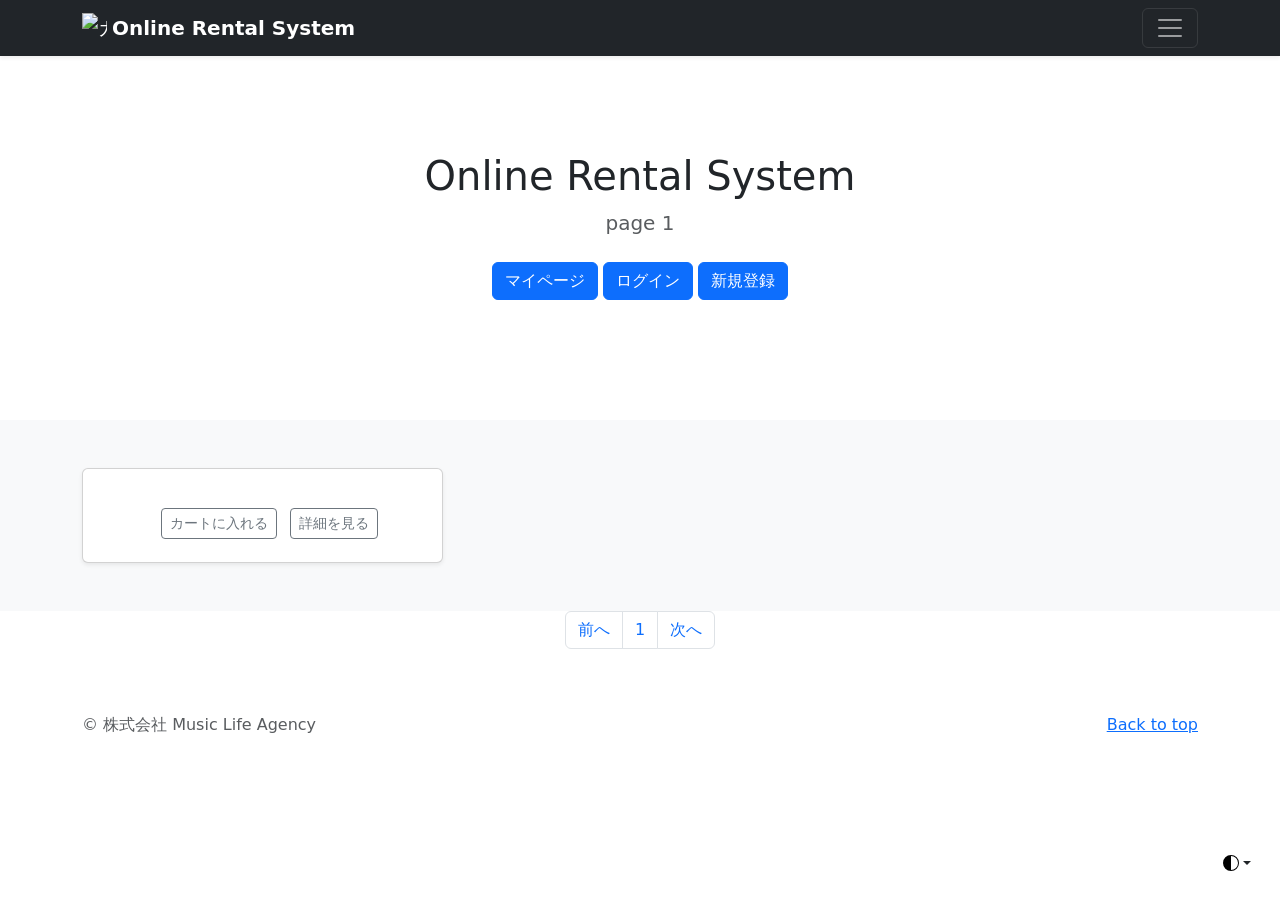
==== src/main/resources/templates/index.html @ 93e6fdf0 "Merge pull request #11 from rootoromy/nagata1204_cart 詳細を見るページ（detail.html）とcart.htmlのcss調整" ====
<!doctype html>
<html xmlns:th="http://www.thymeleaf.org" lang="ja" data-bs-theme="auto">
  <head>
<!--	  <script src="../assets/js/color-modes.js"></script>-->

    <meta charset="utf-8">
    <meta name="viewport" content="width=device-width, initial-scale=1">
    <meta name="description" content="">
    <meta name="author" content="Mark Otto, Jacob Thornton, and Bootstrap contributors">
    <meta name="generator" content="Hugo 0.112.5">
    <link rel="icon" type="image/svg+xml" href="/img/favicon.png">
    <title>Online Rental System</title>

    <link rel="canonical" href="https://getbootstrap.com/docs/5.3/examples/album/">

    <link href="https://cdn.jsdelivr.net/npm/bootstrap@5.3.0/dist/css/bootstrap.min.css" rel="stylesheet">
    <link href="https://getbootstrap.com/docs/5.3/examples/album/album.css" rel="stylesheet">
    <link href="/css/bootstrap.min.css" rel="stylesheet">
    <link href="/css/normal.css" rel="stylesheet">

    
  </head>
  <body>
    <svg xmlns="http://www.w3.org/2000/svg" style="display: none;">
      <symbol id="check2" viewBox="0 0 16 16">
        <path d="M13.854 3.646a.5.5 0 0 1 0 .708l-7 7a.5.5 0 0 1-.708 0l-3.5-3.5a.5.5 0 1 1 .708-.708L6.5 10.293l6.646-6.647a.5.5 0 0 1 .708 0z"/>
      </symbol>
      <symbol id="circle-half" viewBox="0 0 16 16">
        <path d="M8 15A7 7 0 1 0 8 1v14zm0 1A8 8 0 1 1 8 0a8 8 0 0 1 0 16z"/>
      </symbol>
      <symbol id="moon-stars-fill" viewBox="0 0 16 16">
        <path d="M6 .278a.768.768 0 0 1 .08.858 7.208 7.208 0 0 0-.878 3.46c0 4.021 3.278 7.277 7.318 7.277.527 0 1.04-.055 1.533-.16a.787.787 0 0 1 .81.316.733.733 0 0 1-.031.893A8.349 8.349 0 0 1 8.344 16C3.734 16 0 12.286 0 7.71 0 4.266 2.114 1.312 5.124.06A.752.752 0 0 1 6 .278z"/>
        <path d="M10.794 3.148a.217.217 0 0 1 .412 0l.387 1.162c.173.518.579.924 1.097 1.097l1.162.387a.217.217 0 0 1 0 .412l-1.162.387a1.734 1.734 0 0 0-1.097 1.097l-.387 1.162a.217.217 0 0 1-.412 0l-.387-1.162A1.734 1.734 0 0 0 9.31 6.593l-1.162-.387a.217.217 0 0 1 0-.412l1.162-.387a1.734 1.734 0 0 0 1.097-1.097l.387-1.162zM13.863.099a.145.145 0 0 1 .274 0l.258.774c.115.346.386.617.732.732l.774.258a.145.145 0 0 1 0 .274l-.774.258a1.156 1.156 0 0 0-.732.732l-.258.774a.145.145 0 0 1-.274 0l-.258-.774a1.156 1.156 0 0 0-.732-.732l-.774-.258a.145.145 0 0 1 0-.274l.774-.258c.346-.115.617-.386.732-.732L13.863.1z"/>
      </symbol>
      <symbol id="sun-fill" viewBox="0 0 16 16">
        <path d="M8 12a4 4 0 1 0 0-8 4 4 0 0 0 0 8zM8 0a.5.5 0 0 1 .5.5v2a.5.5 0 0 1-1 0v-2A.5.5 0 0 1 8 0zm0 13a.5.5 0 0 1 .5.5v2a.5.5 0 0 1-1 0v-2A.5.5 0 0 1 8 13zm8-5a.5.5 0 0 1-.5.5h-2a.5.5 0 0 1 0-1h2a.5.5 0 0 1 .5.5zM3 8a.5.5 0 0 1-.5.5h-2a.5.5 0 0 1 0-1h2A.5.5 0 0 1 3 8zm10.657-5.657a.5.5 0 0 1 0 .707l-1.414 1.415a.5.5 0 1 1-.707-.708l1.414-1.414a.5.5 0 0 1 .707 0zm-9.193 9.193a.5.5 0 0 1 0 .707L3.05 13.657a.5.5 0 0 1-.707-.707l1.414-1.414a.5.5 0 0 1 .707 0zm9.193 2.121a.5.5 0 0 1-.707 0l-1.414-1.414a.5.5 0 0 1 .707-.707l1.414 1.414a.5.5 0 0 1 0 .707zM4.464 4.465a.5.5 0 0 1-.707 0L2.343 3.05a.5.5 0 1 1 .707-.707l1.414 1.414a.5.5 0 0 1 0 .708z"/>
      </symbol>
    </svg>

    <div class="dropdown position-fixed bottom-0 end-0 mb-3 me-3 bd-mode-toggle">
      <button class="btn btn-bd-primary py-2 dropdown-toggle d-flex align-items-center"
              id="bd-theme"
              type="button"
              aria-expanded="false"
              data-bs-toggle="dropdown"
              aria-label="Toggle theme (auto)">
        <svg class="bi my-1 theme-icon-active" width="1em" height="1em"><use href="#circle-half"></use></svg>
        <span class="visually-hidden" id="bd-theme-text">Toggle theme</span>
      </button>
      <ul class="dropdown-menu dropdown-menu-end shadow" aria-labelledby="bd-theme-text">
        <li>
          <button type="button" class="dropdown-item d-flex align-items-center" data-bs-theme-value="light" aria-pressed="false">
            <svg class="bi me-2 opacity-50 theme-icon" width="1em" height="1em"><use href="#sun-fill"></use></svg>
            Light
            <svg class="bi ms-auto d-none" width="1em" height="1em"><use href="#check2"></use></svg>
          </button>
        </li>
        <li>
          <button type="button" class="dropdown-item d-flex align-items-center" data-bs-theme-value="dark" aria-pressed="false">
            <svg class="bi me-2 opacity-50 theme-icon" width="1em" height="1em"><use href="#moon-stars-fill"></use></svg>
            Dark
            <svg class="bi ms-auto d-none" width="1em" height="1em"><use href="#check2"></use></svg>
          </button>
        </li>
        <li>
          <button type="button" class="dropdown-item d-flex align-items-center active" data-bs-theme-value="auto" aria-pressed="true">
            <svg class="bi me-2 opacity-50 theme-icon" width="1em" height="1em"><use href="#circle-half"></use></svg>
            Auto
            <svg class="bi ms-auto d-none" width="1em" height="1em"><use href="#check2"></use></svg>
          </button>
        </li>
      </ul>
    </div>

    
<header data-bs-theme="dark">
  <div class="collapse text-bg-dark" id="navbarHeader">
    <div class="container">
      <div class="row">
        <div class="col-sm-8 col-md-7 py-4">
          <h4>About</h4>
          <p class="text-body-secondary">Add some information about the album below, the author, or any other background context. Make it a few sentences long so folks can pick up some informative tidbits. Then, link them off to some social networking sites or contact information.</p>
        </div>
        <div class="col-sm-4 offset-md-1 py-4">
          <h4>Contact</h4>
          <ul class="list-unstyled">
            <li><a href="#" class="text-white">Follow on Twitter</a></li>
            <li><a href="#" class="text-white">Like on Facebook</a></li>
            <li><a href="#" class="text-white">Email me</a></li>
          </ul>
        </div>
      </div>
    </div>
  </div>
  <div class="navbar navbar-dark bg-dark shadow-sm">
    <div class="container">
      <a href="#" class="navbar-brand d-flex align-items-center">
        <img src="/img/icon_white.png" alt="カメラのアイコン" style="width: 25px; margin-right: 5px;">
        <strong>Online Rental System</strong>
      </a>
      <button class="navbar-toggler" type="button" data-bs-toggle="collapse" data-bs-target="#navbarHeader" aria-controls="navbarHeader" aria-expanded="false" aria-label="Toggle navigation">
        <span class="navbar-toggler-icon"></span>
      </button>
    </div>
  </div>
</header>

<main>

  <section class="py-5 text-center container">
    <div class="row py-lg-5">
      <div class="col-lg-6 col-md-8 mx-auto">
        <h1 class="fw-light">Online Rental System</h1>
        <p class="lead text-body-secondary">
		  page <span th:text="${items.number + 1}">1</span>
		</p>
        <p>
          <a href="#" class="btn btn-primary my-2">マイページ</a>
          <a th:href="@{/login}" class="btn btn-primary my-2">ログイン</a>
          <a href="#" class="btn btn-primary my-2">新規登録</a>
        </p>
      </div>
    </div>
  </section>

  <div class="album py-5 bg-body-tertiary">
    <div class="container">

      <div class="row row-cols-1 row-cols-sm-2 row-cols-md-3 g-3">
		  
		 <!-- ここからループ開始 -->
        <div class="col" th:each="item : ${items}">
          <div class="card shadow-sm">
            
            <img th:src="@{/img/{file}(file=${item.imageFileName})}"
         th:alt="${item.title}">
            <div class="card-body">
              <p class="card-text" th:text="${item.title}"></p>
              <div class="d-flex align-items-center justify-content-center">
                <div class="btn-group d-flex align-items-center">
                  <a th:href="@{/cart/add/{id}(id=${item.id})}" class="btn"><button type="button" class="btn btn-sm btn-outline-secondary">カートに入れる</button></a>
                  <a th:href="@{/detail/{id}(id=${item.id})}"><button type="button" class="btn btn-sm btn-outline-secondary">詳細を見る</button></a>
                </div>
              </div>
            </div>
          </div>
        </div>
        <!-- ここまでループ終了 -->

      </div>
    </div>
  </div>

<!--ページネーション-->
<nav aria-label="商品ページ切り替え" th:if="${items != null}">
  <ul class="pagination justify-content-center">

    <!-- 前へ -->
    <li class="page-item" th:classappend="${items.first} ? ' disabled'">
      <a class="page-link"
         th:href="@{/(page=${items.number - 1})}"
         tabindex="-1">前へ</a>
    </li>

    <!-- ページ番号 -->
    <li class="page-item"
        th:each="i : ${#numbers.sequence(0, items.totalPages - 1)}"
        th:classappend="${i} == ${items.number} ? ' active'">
      <a class="page-link"
         th:text="${i + 1}"
         th:href="@{/(page=${i})}">1</a>
    </li>

    <!-- 次へ -->
    <li class="page-item" th:classappend="${items.last} ? ' disabled'">
      <a class="page-link"
         th:href="@{/(page=${items.number + 1})}">次へ</a>
    </li>

  </ul>
</nav>

</main>

<footer class="text-body-secondary py-5">
  <div class="container">
    <p class="float-end mb-1">
      <a href="#">Back to top</a>
    </p>
    <p class="mb-1">&copy; 株式会社 Music Life Agency</p>
  </div>
</footer>
<script src="/js/bootstrap.bundle.min.js"></script>

    </body>
</html>
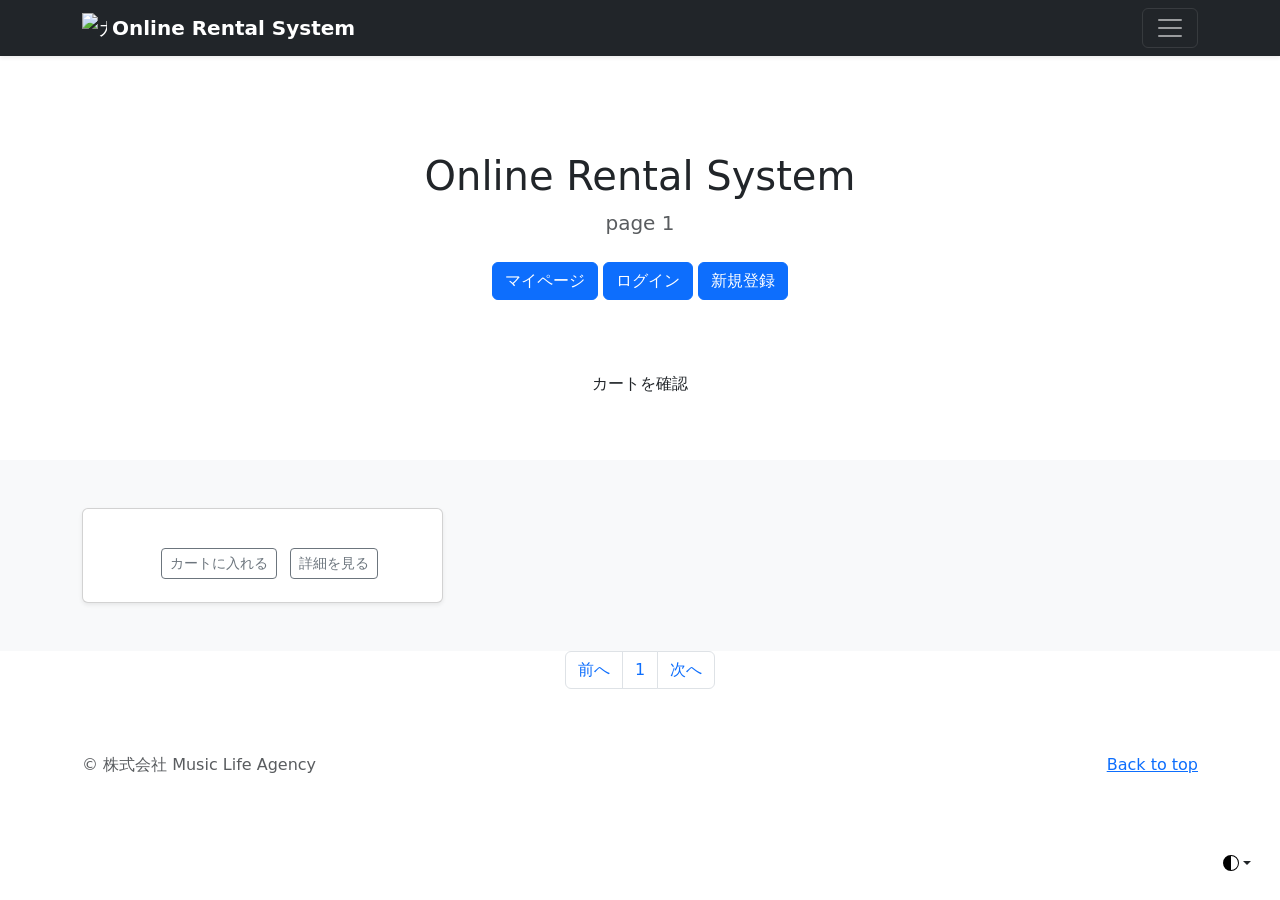
==== commit 4898a4ba: "12/5時点での池田によるカート機能変更" ====
--- a/src/main/resources/templates/index.html
+++ b/src/main/resources/templates/index.html
@@ -121,6 +121,7 @@
         </p>
       </div>
     </div>
+    <p><a th:href="@{/cart}">カートを確認</a></p>
   </section>
 
   <div class="album py-5 bg-body-tertiary">
@@ -139,7 +140,7 @@
               <div class="d-flex align-items-center justify-content-center">
                 <div class="btn-group d-flex align-items-center">
                   <a th:href="@{/cart/add/{id}(id=${item.id})}" class="btn"><button type="button" class="btn btn-sm btn-outline-secondary">カートに入れる</button></a>
-                  <a th:href="@{/detail/{id}(id=${item.id})}"><button type="button" class="btn btn-sm btn-outline-secondary">詳細を見る</button></a>
+                  <a th:href="@{/detail}"><button type="button" class="btn btn-sm btn-outline-secondary">詳細を見る</button></a>
                 </div>
               </div>
             </div>
@@ -152,33 +153,33 @@
   </div>
 
 <!--ページネーション-->
-<nav aria-label="商品ページ切り替え" th:if="${items != null}">
-  <ul class="pagination justify-content-center">
-
-    <!-- 前へ -->
-    <li class="page-item" th:classappend="${items.first} ? ' disabled'">
-      <a class="page-link"
-         th:href="@{/(page=${items.number - 1})}"
-         tabindex="-1">前へ</a>
-    </li>
-
-    <!-- ページ番号 -->
-    <li class="page-item"
-        th:each="i : ${#numbers.sequence(0, items.totalPages - 1)}"
-        th:classappend="${i} == ${items.number} ? ' active'">
-      <a class="page-link"
-         th:text="${i + 1}"
-         th:href="@{/(page=${i})}">1</a>
-    </li>
-
-    <!-- 次へ -->
-    <li class="page-item" th:classappend="${items.last} ? ' disabled'">
-      <a class="page-link"
-         th:href="@{/(page=${items.number + 1})}">次へ</a>
-    </li>
-
-  </ul>
-</nav>
+  <nav aria-label="商品ページ切り替え">
+	  <ul class="pagination justify-content-center">
+	
+	    <!-- 前へ -->
+	    <li class="page-item" th:classappend="${items.first} ? ' disabled'">
+	      <a class="page-link"
+	         th:href="@{/(page=${items.number - 1})}"
+	         tabindex="-1">前へ</a>
+	    </li>
+	
+	    <!-- ページ番号 -->
+	    <li class="page-item"
+	        th:each="i : ${#numbers.sequence(0, items.totalPages - 1)}"
+	        th:classappend="${i} == ${items.number} ? ' active'">
+	      <a class="page-link"
+	         th:text="${i + 1}"
+	         th:href="@{/(page=${i})}">1</a>
+	    </li>
+	
+	    <!-- 次へ -->
+	    <li class="page-item" th:classappend="${items.last} ? ' disabled'">
+	      <a class="page-link"
+	         th:href="@{/(page=${items.number + 1})}">次へ</a>
+	    </li>
+	
+	  </ul>
+	</nav>
 
 </main>
 
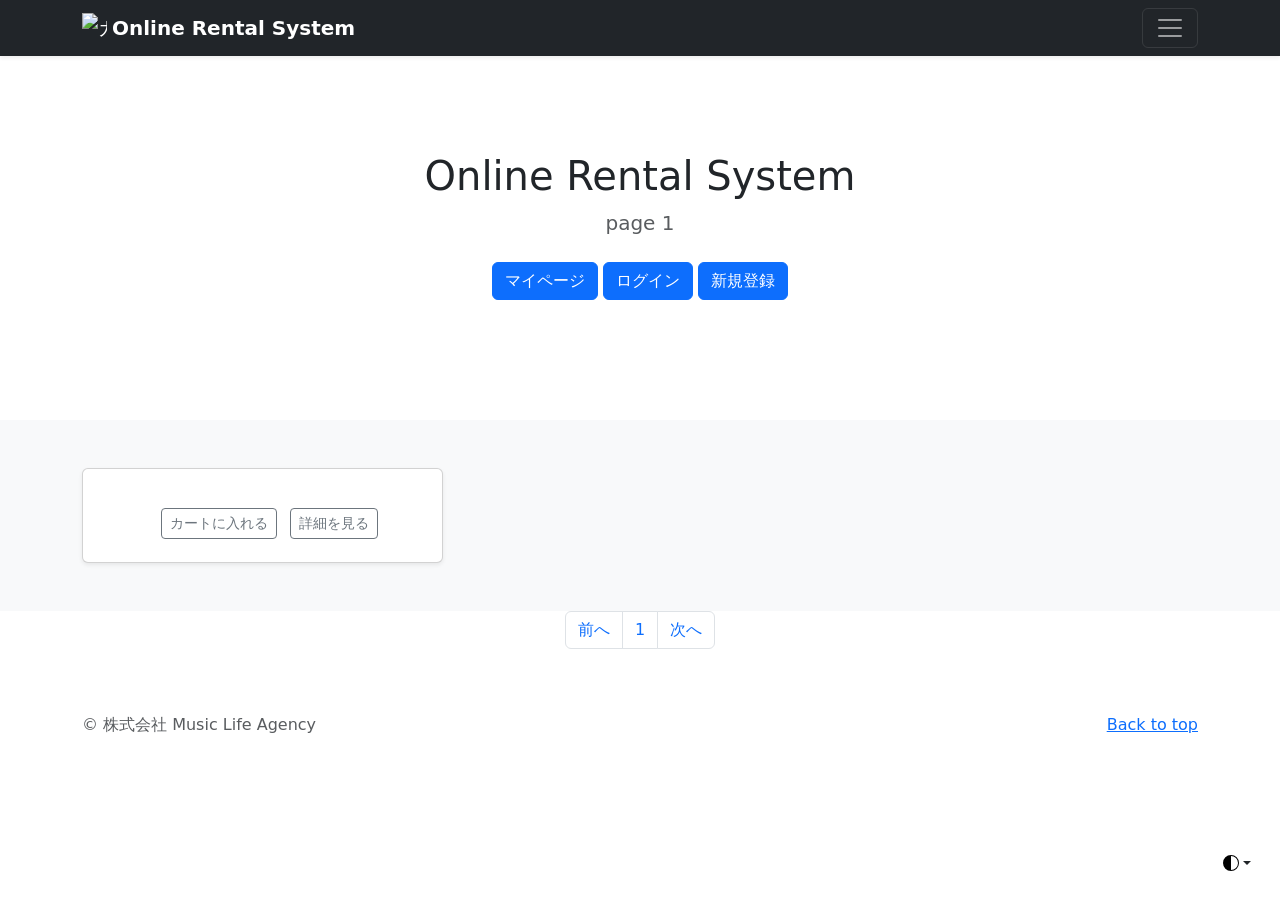
==== commit 5041251d: "Merge branch 'LoginBranchMergeTest' into SubBranch" ====
--- a/src/main/resources/templates/index.html
+++ b/src/main/resources/templates/index.html
@@ -121,7 +121,6 @@
         </p>
       </div>
     </div>
-    <p><a th:href="@{/cart}">カートを確認</a></p>
   </section>
 
   <div class="album py-5 bg-body-tertiary">
@@ -140,7 +139,7 @@
               <div class="d-flex align-items-center justify-content-center">
                 <div class="btn-group d-flex align-items-center">
                   <a th:href="@{/cart/add/{id}(id=${item.id})}" class="btn"><button type="button" class="btn btn-sm btn-outline-secondary">カートに入れる</button></a>
-                  <a th:href="@{/detail}"><button type="button" class="btn btn-sm btn-outline-secondary">詳細を見る</button></a>
+                  <a th:href="@{/detail/{id}(id=${item.id})}"><button type="button" class="btn btn-sm btn-outline-secondary">詳細を見る</button></a>
                 </div>
               </div>
             </div>
@@ -153,33 +152,33 @@
   </div>
 
 <!--ページネーション-->
-  <nav aria-label="商品ページ切り替え">
-	  <ul class="pagination justify-content-center">
-	
-	    <!-- 前へ -->
-	    <li class="page-item" th:classappend="${items.first} ? ' disabled'">
-	      <a class="page-link"
-	         th:href="@{/(page=${items.number - 1})}"
-	         tabindex="-1">前へ</a>
-	    </li>
-	
-	    <!-- ページ番号 -->
-	    <li class="page-item"
-	        th:each="i : ${#numbers.sequence(0, items.totalPages - 1)}"
-	        th:classappend="${i} == ${items.number} ? ' active'">
-	      <a class="page-link"
-	         th:text="${i + 1}"
-	         th:href="@{/(page=${i})}">1</a>
-	    </li>
-	
-	    <!-- 次へ -->
-	    <li class="page-item" th:classappend="${items.last} ? ' disabled'">
-	      <a class="page-link"
-	         th:href="@{/(page=${items.number + 1})}">次へ</a>
-	    </li>
-	
-	  </ul>
-	</nav>
+<nav aria-label="商品ページ切り替え" th:if="${items != null}">
+  <ul class="pagination justify-content-center">
+
+    <!-- 前へ -->
+    <li class="page-item" th:classappend="${items.first} ? ' disabled'">
+      <a class="page-link"
+         th:href="@{/(page=${items.number - 1})}"
+         tabindex="-1">前へ</a>
+    </li>
+
+    <!-- ページ番号 -->
+    <li class="page-item"
+        th:each="i : ${#numbers.sequence(0, items.totalPages - 1)}"
+        th:classappend="${i} == ${items.number} ? ' active'">
+      <a class="page-link"
+         th:text="${i + 1}"
+         th:href="@{/(page=${i})}">1</a>
+    </li>
+
+    <!-- 次へ -->
+    <li class="page-item" th:classappend="${items.last} ? ' disabled'">
+      <a class="page-link"
+         th:href="@{/(page=${items.number + 1})}">次へ</a>
+    </li>
+
+  </ul>
+</nav>
 
 </main>
 
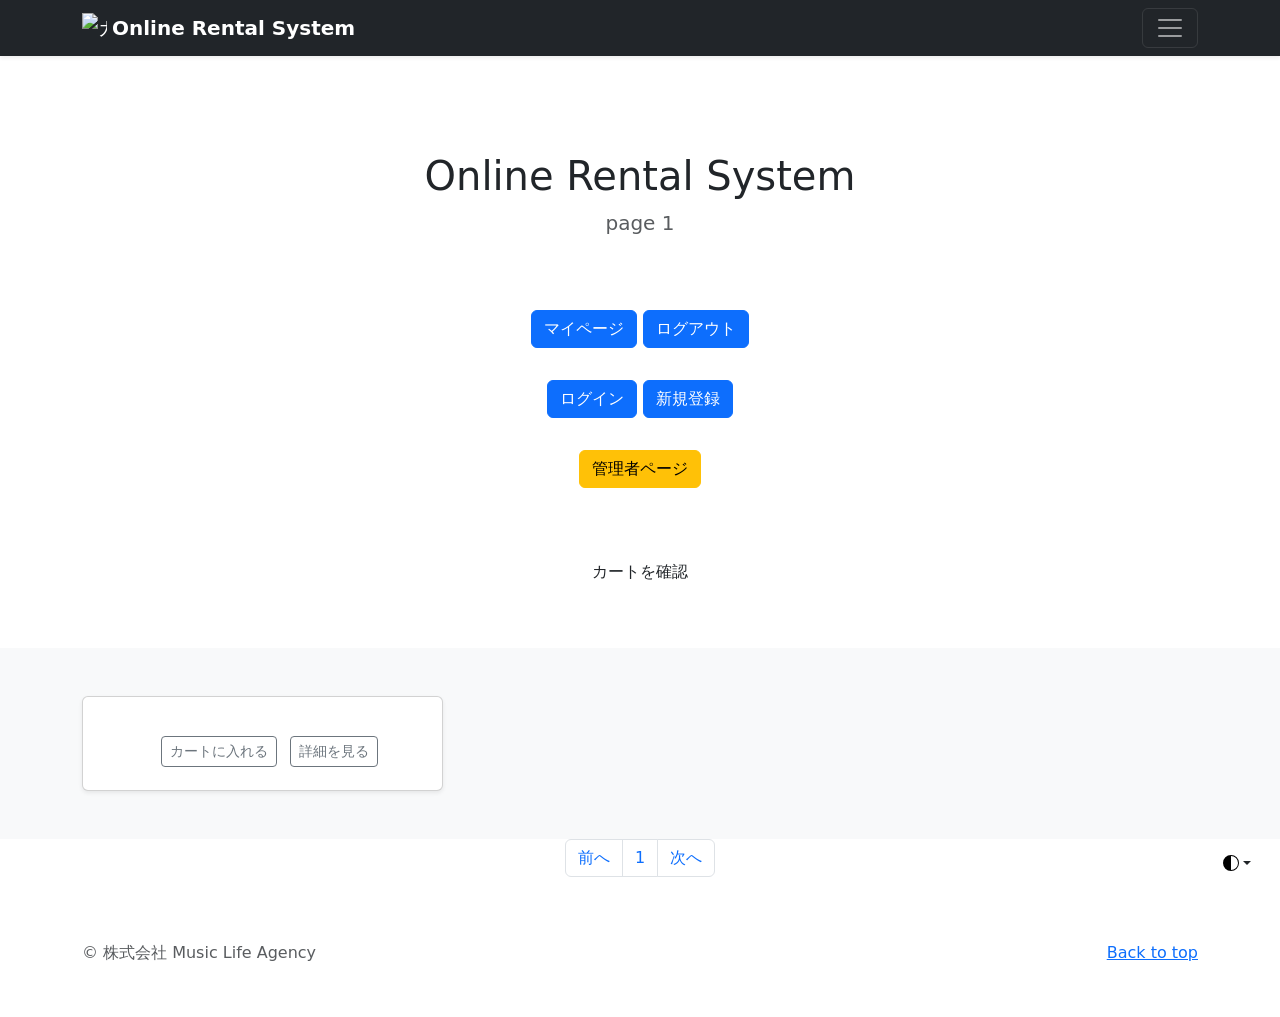
==== commit 458452a4: "Merge branch 'SubBranch' into fix-item" ====
--- a/src/main/resources/templates/index.html
+++ b/src/main/resources/templates/index.html
@@ -114,13 +114,32 @@
         <p class="lead text-body-secondary">
 		  page <span th:text="${items.number + 1}">1</span>
 		</p>
-        <p>
-          <a href="#" class="btn btn-primary my-2">マイページ</a>
-          <a th:href="@{/login}" class="btn btn-primary my-2">ログイン</a>
-          <a href="#" class="btn btn-primary my-2">新規登録</a>
-        </p>
+		
+<!--        <p>-->
+<!--          <a href="#" class="btn btn-primary my-2">マイページ</a>-->
+<!--          <a th:href="@{/login}" class="btn btn-primary my-2">ログイン</a>-->
+<!--          <a href="#" class="btn btn-primary my-2">新規登録</a>-->
+<!--        </p>-->
+		
+		<!-- ログインしている場合の表示 -->
+		<p th:if="${loginUser != null}">
+			<span class="text-white">こんにちは <span th:text="${session.loginUser}"></span>さん</span><br><br>
+			<a href="/mypage" class="btn btn-primary my-2">マイページ</a>
+			<a href="/logout" class="btn btn-primary my-2">ログアウト</a>
+		</p>
+		<!-- 未ログインの場合の表示 -->
+		<p th:if="${loginUser == null}">
+			<a th:href="@{/login}" class="btn btn-primary my-2">ログイン</a>
+			<a th:href="@{/form}" class="btn btn-primary my-2">新規登録</a>
+		</p>
+		
+		<p>
+			<a th:href="@{/admin}" class="btn btn-warning my-2">管理者ページ</a>
+		</p>
+		
       </div>
     </div>
+    <p><a th:href="@{/cart}">カートを確認</a></p>
   </section>
 
   <div class="album py-5 bg-body-tertiary">
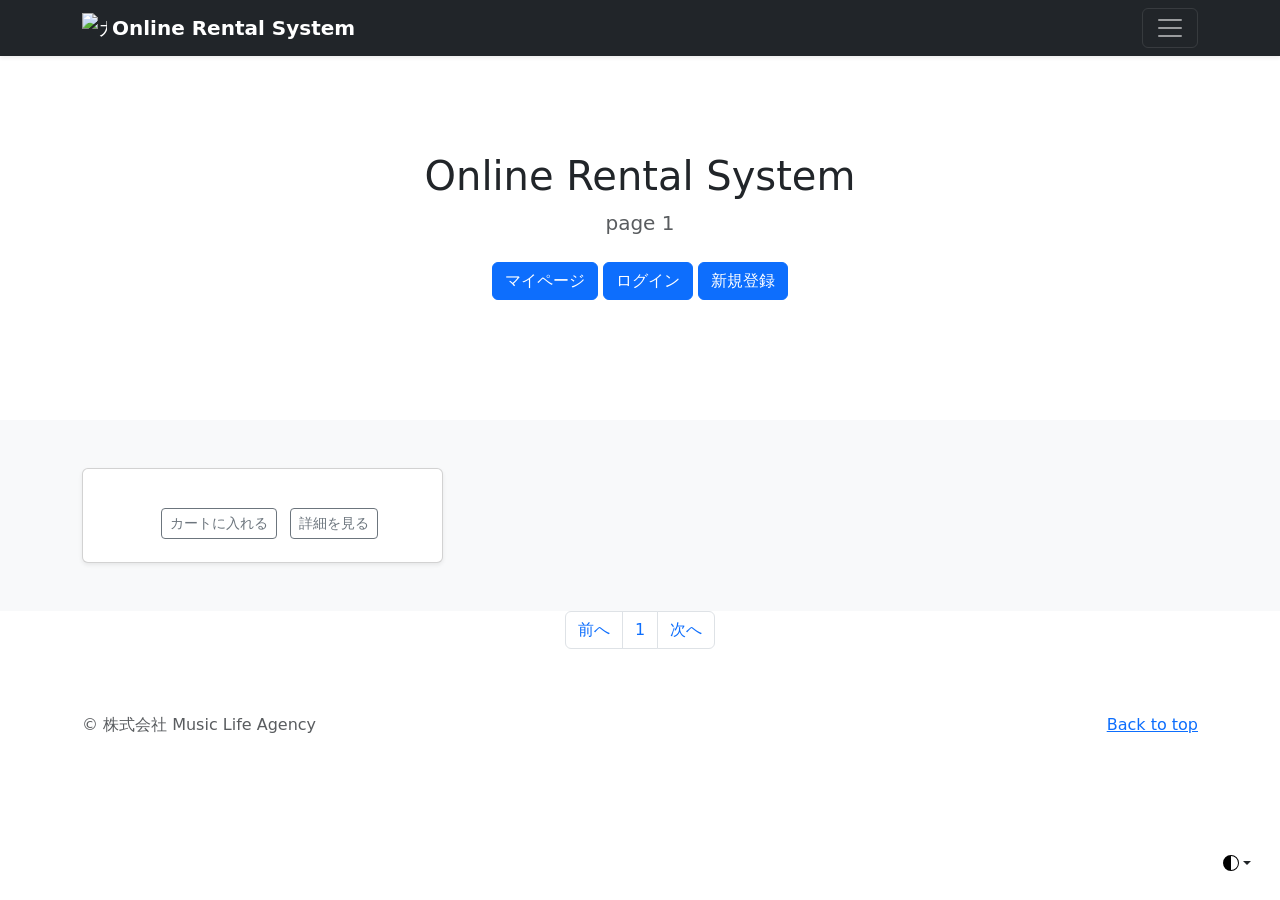
==== commit 236a1b18: "コンフリクト解消" ====
--- a/src/main/resources/templates/index.html
+++ b/src/main/resources/templates/index.html
@@ -114,32 +114,13 @@
         <p class="lead text-body-secondary">
 		  page <span th:text="${items.number + 1}">1</span>
 		</p>
-		
-<!--        <p>-->
-<!--          <a href="#" class="btn btn-primary my-2">マイページ</a>-->
-<!--          <a th:href="@{/login}" class="btn btn-primary my-2">ログイン</a>-->
-<!--          <a href="#" class="btn btn-primary my-2">新規登録</a>-->
-<!--        </p>-->
-		
-		<!-- ログインしている場合の表示 -->
-		<p th:if="${loginUser != null}">
-			<span class="text-white">こんにちは <span th:text="${session.loginUser}"></span>さん</span><br><br>
-			<a href="/mypage" class="btn btn-primary my-2">マイページ</a>
-			<a href="/logout" class="btn btn-primary my-2">ログアウト</a>
-		</p>
-		<!-- 未ログインの場合の表示 -->
-		<p th:if="${loginUser == null}">
-			<a th:href="@{/login}" class="btn btn-primary my-2">ログイン</a>
-			<a th:href="@{/form}" class="btn btn-primary my-2">新規登録</a>
-		</p>
-		
-		<p>
-			<a th:href="@{/admin}" class="btn btn-warning my-2">管理者ページ</a>
-		</p>
-		
+        <p>
+          <a href="#" class="btn btn-primary my-2">マイページ</a>
+          <a th:href="@{/login}" class="btn btn-primary my-2">ログイン</a>
+          <a href="#" class="btn btn-primary my-2">新規登録</a>
+        </p>
       </div>
     </div>
-    <p><a th:href="@{/cart}">カートを確認</a></p>
   </section>
 
   <div class="album py-5 bg-body-tertiary">
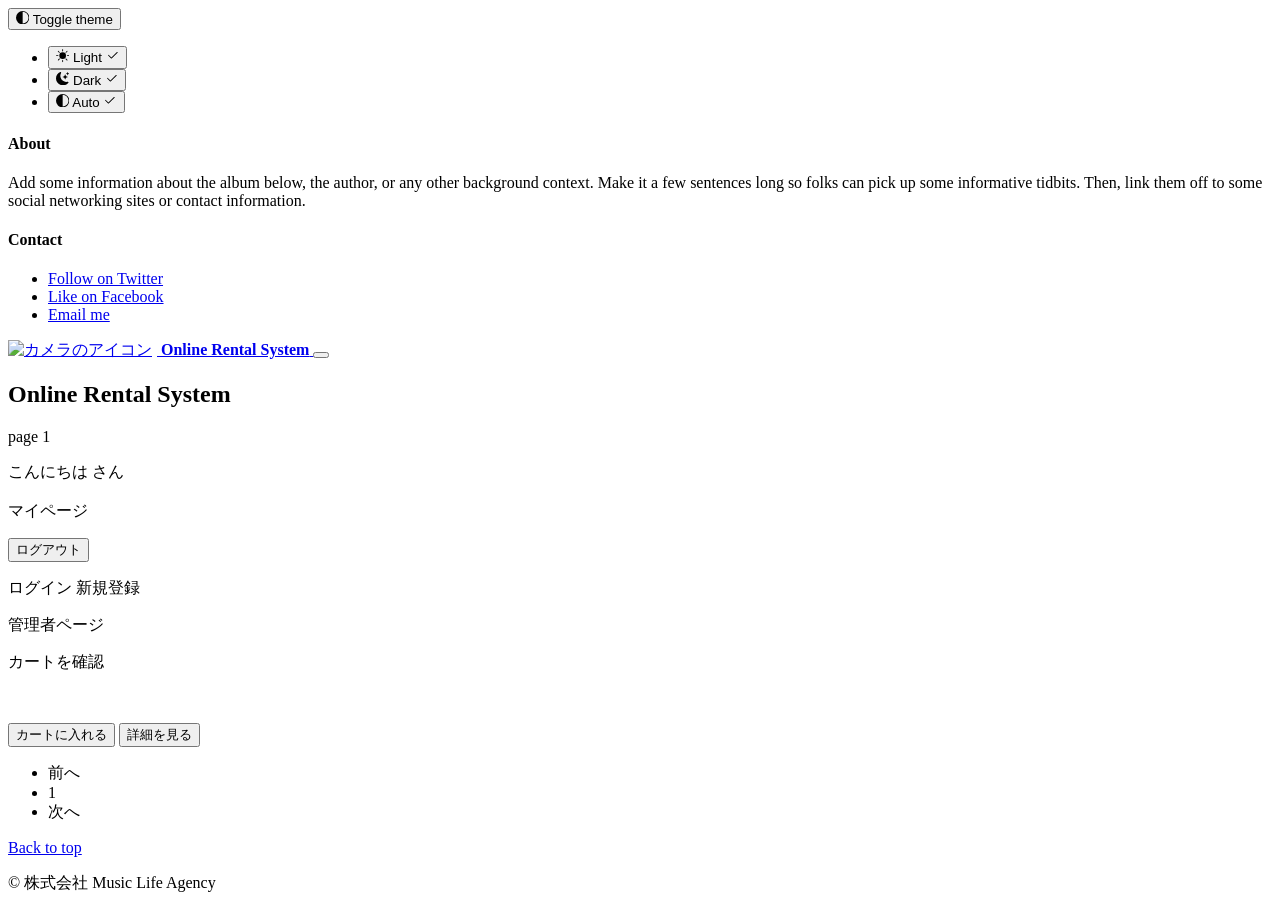
==== commit f5c5c317: "fix: コンフリクト解消および作業内容反映" ====
--- a/src/main/resources/templates/index.html
+++ b/src/main/resources/templates/index.html
@@ -13,8 +13,8 @@
 
     <link rel="canonical" href="https://getbootstrap.com/docs/5.3/examples/album/">
 
-    <link href="https://cdn.jsdelivr.net/npm/bootstrap@5.3.0/dist/css/bootstrap.min.css" rel="stylesheet">
-    <link href="https://getbootstrap.com/docs/5.3/examples/album/album.css" rel="stylesheet">
+    <!--<link href="https://cdn.jsdelivr.net/npm/bootstrap@5.3.0/dist/css/bootstrap.min.css" rel="stylesheet">
+    <link href="https://getbootstrap.com/docs/5.3/examples/album/album.css" rel="stylesheet">-->
     <link href="/css/bootstrap.min.css" rel="stylesheet">
     <link href="/css/normal.css" rel="stylesheet">
 
@@ -114,13 +114,36 @@
         <p class="lead text-body-secondary">
 		  page <span th:text="${items.number + 1}">1</span>
 		</p>
-        <p>
-          <a href="#" class="btn btn-primary my-2">マイページ</a>
-          <a th:href="@{/login}" class="btn btn-primary my-2">ログイン</a>
-          <a href="#" class="btn btn-primary my-2">新規登録</a>
-        </p>
+		
+<!--        <p>-->
+<!--          <a href="#" class="btn btn-primary my-2">マイページ</a>-->
+<!--          <a th:href="@{/login}" class="btn btn-primary my-2">ログイン</a>-->
+<!--          <a href="#" class="btn btn-primary my-2">新規登録</a>-->
+<!--        </p>-->
+		
+		<!-- ログインしている場合の表示 -->
+			<p sec:authorize="isAuthenticated()">
+    			<span class="text-white">こんにちは <span sec:authentication="name"></span>さん</span><br><br>
+    			<a th:href="@{/mypage}" class="btn btn-primary my-2">マイページ</a>
+    				<form th:action="@{/logout}" method="post" style="display:inline">
+    					<input type="hidden" th:name="${_csrf.parameterName}" th:value="${_csrf.token}" />
+    					<button type="submit" class="btn btn-primary my-2">ログアウト</button>
+					</form>
+			</p>
+
+		<!-- 未ログインの場合の表示 -->
+			<p sec:authorize="isAnonymous()">
+    			<a th:href="@{/login}" class="btn btn-primary my-2">ログイン</a>
+    			<a th:href="@{/form}" class="btn btn-primary my-2">新規登録</a>
+			</p>
+
+		<p>
+			<a th:href="@{/admin/login}" class="btn btn-warning my-2">管理者ページ</a>
+		</p>
+		
       </div>
     </div>
+    <p><a th:href="@{/cart}">カートを確認</a></p>
   </section>
 
   <div class="album py-5 bg-body-tertiary">
